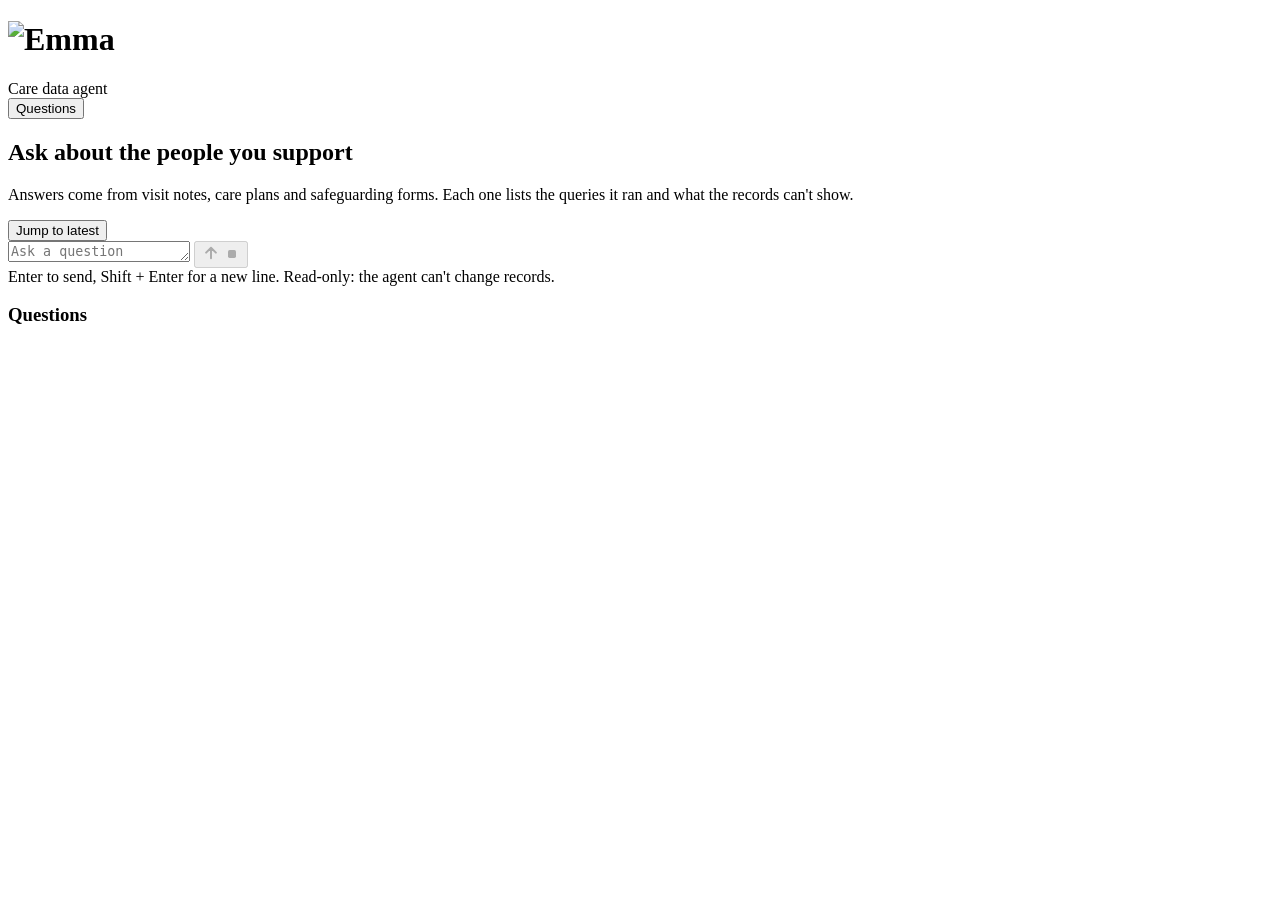
==== app/static/index.html @ b8d61832 "feat(ui): round send/stop button, input capped at the server limit, question count Co-Authored-By: C" ====
<!doctype html>
<html lang="en">
<head>
<meta charset="utf-8">
<meta name="viewport" content="width=device-width, initial-scale=1, viewport-fit=cover">
<title>Care data agent</title>
<link rel="stylesheet" href="/static/app.css">
</head>
<body>
<header class="top">
  <div class="top-in">
    <div class="brand">
      <h1><img class="logo" src="/static/logo.svg" alt="Emma"></h1>
      <div class="name">Care data agent</div>
    </div>
    <button class="icon-btn" id="openSheet" type="button" aria-haspopup="dialog">Questions</button>
  </div>
</header>

<nav class="rail" id="rail" aria-label="Questions in this conversation"></nav>
<div class="peek" id="peek" role="tooltip"><strong></strong><span></span></div>

<main id="thread" aria-live="polite">
  <section class="intro" id="intro">
    <h2>Ask about the people you support</h2>
    <p>Answers come from visit notes, care plans and safeguarding forms. Each one lists the queries it ran
       and what the records can't show.</p>
    <p class="meta" id="facts"></p>
    <div class="suggestions" id="suggestions"></div>
  </section>
</main>

<button class="jump" id="jump" type="button">Jump to latest</button>

<form class="composer" id="form">
  <div class="composer-in">
    <div class="box">
      <label for="q" class="sr" hidden>Question</label>
      <textarea id="q" rows="1" maxlength="2000" placeholder="Ask a question" autocomplete="off"></textarea>
      <button class="send" id="send" type="submit" aria-label="Ask" disabled>
        <svg class="i-up" viewBox="0 0 24 24" width="18" height="18" fill="none" stroke="currentColor" stroke-width="2.6" stroke-linecap="round" stroke-linejoin="round" aria-hidden="true"><path d="M12 19V5M5.5 11.5 12 5l6.5 6.5"/></svg>
        <svg class="i-stop" viewBox="0 0 24 24" width="16" height="16" fill="currentColor" aria-hidden="true"><rect x="6" y="6" width="12" height="12" rx="2.5"/></svg>
      </button>
    </div>
    <div class="hint">Enter to send, Shift + Enter for a new line. Read-only: the agent can't change records.</div>
  </div>
</form>

<div class="scrim" id="scrim"></div>
<div class="sheet" id="sheet" role="dialog" aria-label="Questions in this conversation">
  <div class="grab"></div>
  <h3>Questions</h3>
  <div id="sheetList"></div>
</div>

<script src="/static/app.js" defer></script>
</body>
</html>
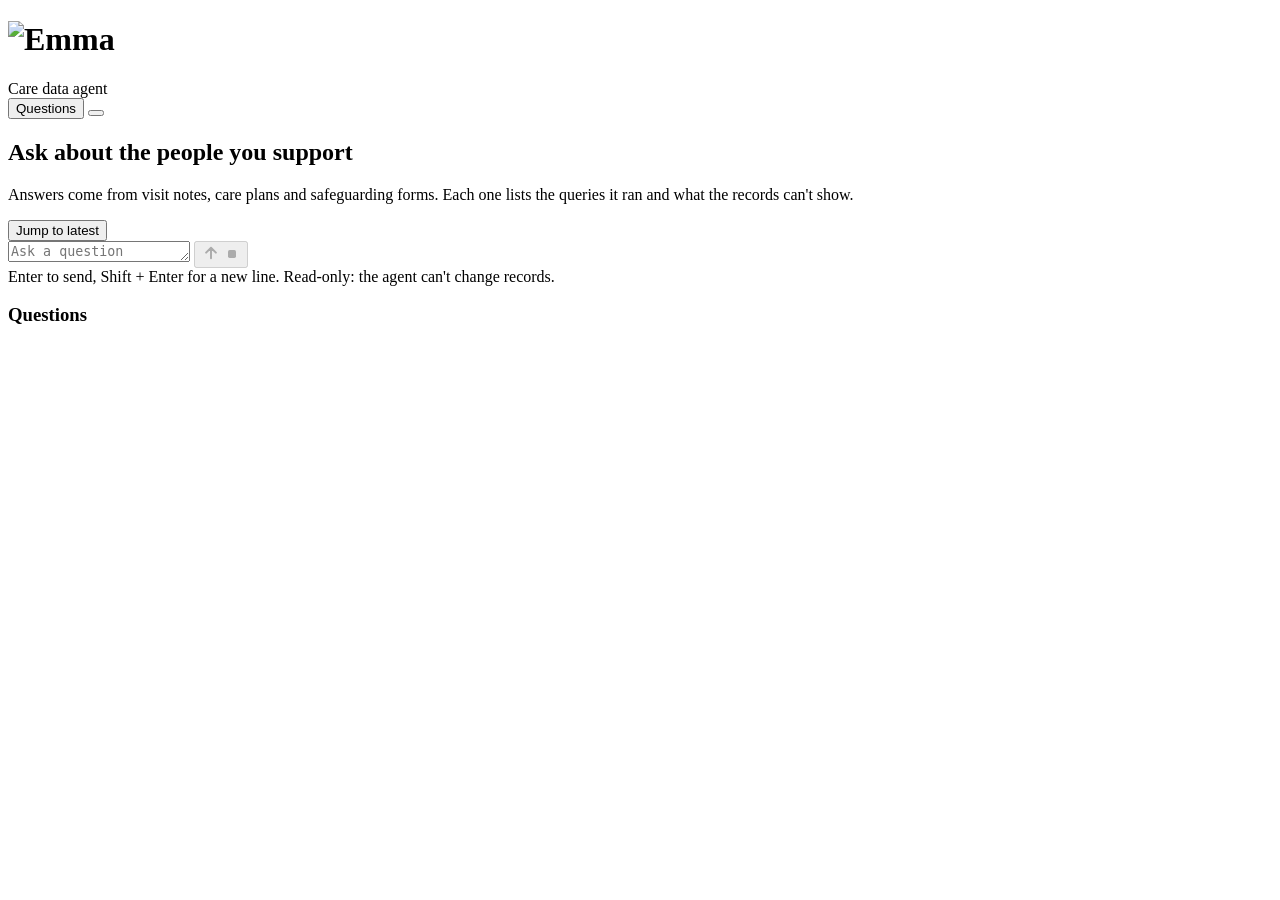
==== commit c1a8f6b7: "feat(page): group cited records under the line that cites them; system/light/dark toggle Co-Authored" ====
--- a/app/static/index.html
+++ b/app/static/index.html
@@ -4,6 +4,7 @@
 <meta charset="utf-8">
 <meta name="viewport" content="width=device-width, initial-scale=1, viewport-fit=cover">
 <title>Care data agent</title>
+<script>try { const t = localStorage.getItem("theme"); if (t) document.documentElement.style.colorScheme = t; } catch {}</script>
 <link rel="stylesheet" href="/static/app.css">
 </head>
 <body>
@@ -13,7 +14,10 @@
       <h1><img class="logo" src="/static/logo.svg" alt="Emma"></h1>
       <div class="name">Care data agent</div>
     </div>
-    <button class="icon-btn" id="openSheet" type="button" aria-haspopup="dialog">Questions</button>
+    <div class="top-actions">
+      <button class="icon-btn" id="openSheet" type="button" aria-haspopup="dialog">Questions</button>
+      <button class="icon-btn theme" id="theme" type="button"></button>
+    </div>
   </div>
 </header>
 
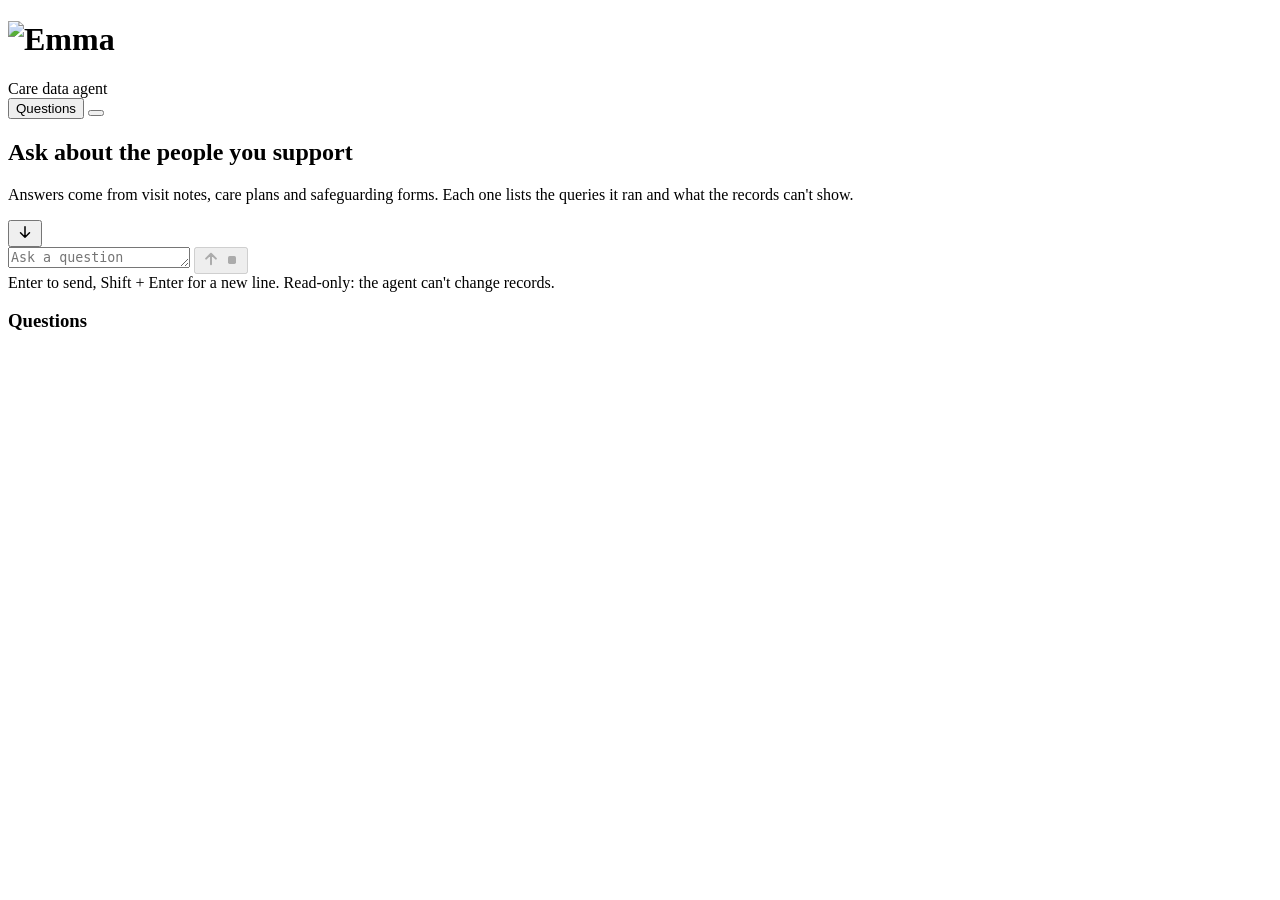
==== commit 3b682f51: "feat(page): scroll up freely while an answer streams (arrow to return); thicker breathing caret; Ask" ====
--- a/app/static/index.html
+++ b/app/static/index.html
@@ -34,7 +34,7 @@
   </section>
 </main>
 
-<button class="jump" id="jump" type="button">Jump to latest</button>
+<button class="jump" id="jump" type="button" aria-label="Scroll to latest" title="Scroll to latest"><svg viewBox="0 0 24 24" width="18" height="18" fill="none" stroke="currentColor" stroke-width="2" stroke-linecap="round" stroke-linejoin="round"><path d="M12 5v14M6 13l6 6 6-6"/></svg></button>
 
 <form class="composer" id="form">
   <div class="composer-in">
